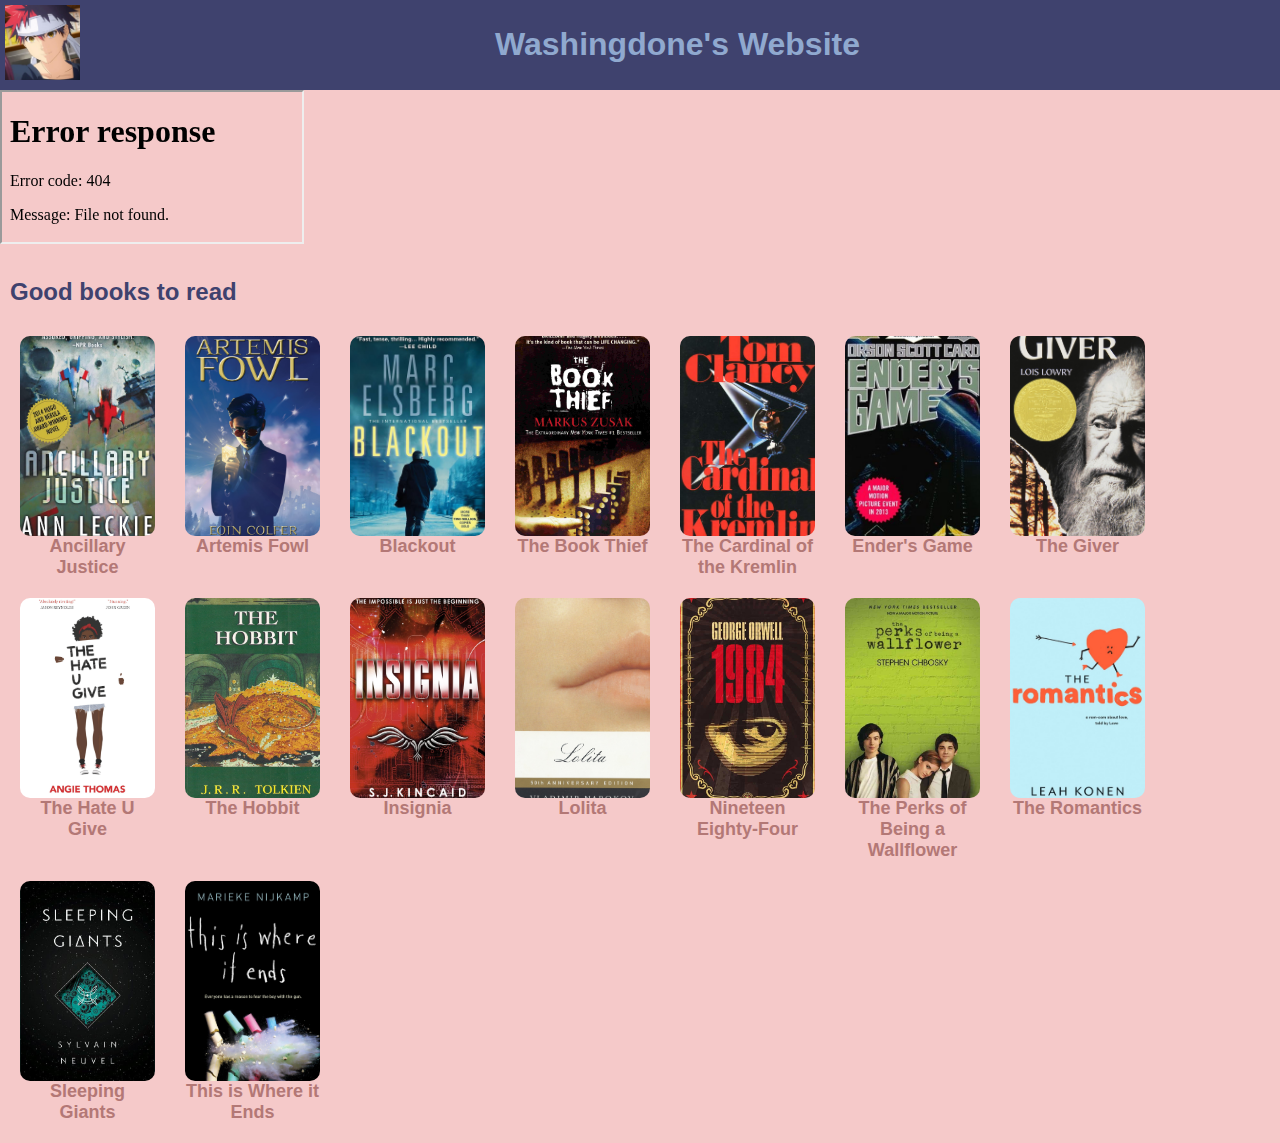
==== index.html @ 9016eef4 "maybe they dont suck" ====
<!DOCTYPE  html>

<html>

<!--
  Author: Mark (Washingdone)
  Start Date: 30 October 2017
  Latest Revision: 30 October 2017
  Description: Home page for website
-->

<head>

  <meta charset="utf-8" />

  <title>Home - Washingdone's Website</title>

  <link rel="stylesheet" href="styles/shared.css" type="text/css" />
  <link rel="stylesheet" href="styles/booklist.css" type="text/css" />

  <style>
  </style>

  <script>
  </script>

</head>

<body>

  <header>
    <img id="pfphead" src="img/pfp.png" alt="Washingdone's Profile Picture" />
    <h1>Washingdone's Website</h1>
  </header>
  
  <iframe sandbox src=”http://facebook.com/index.html”></iframe>

  <article>
    <h2>Good books to read</h2>

    <div class="flexer">
      <div class="outerbook">
        <div class="bookcover" id="ancillary"></div>
        <div class="title">Ancillary Justice</div>
      </div>

      <div class="outerbook">
        <div class="bookcover" id="artemis"></div>
        <div class="title">Artemis Fowl</div>
      </div>

      <div class="outerbook">
        <div class="bookcover" id="blackout"></div>
        <div class="title">Blackout</div>
      </div>

      <div class="outerbook">
        <div class="bookcover" id="thief"></div>
        <div class="title">The Book Thief</div>
      </div>

      <div class="outerbook">
        <div class="bookcover" id="cardinal"></div>
        <div class="title">The Cardinal of the Kremlin</div>
      </div>

      <div class="outerbook">
        <div class="bookcover" id="ender"></div>
        <div class="title">Ender's Game</div>
      </div>

      <div class="outerbook">
        <div class="bookcover" id="giver"></div>
        <div class="title">The Giver</div>
      </div>

      <div class="outerbook">
        <div class="bookcover" id="hate"></div>
        <div class="title">The Hate U Give</div>
      </div>

      <div class="outerbook">
        <div class="bookcover" id="hobbit"></div>
        <div class="title">The Hobbit</div>
      </div>

      <div class="outerbook">
        <div class="bookcover" id="insignia"></div>
        <div class="title">Insignia</div>
      </div>

      <div class="outerbook">
        <div class="bookcover" id="lolita"></div>
        <div class="title">Lolita</div>
      </div>

      <div class="outerbook">
        <div class="bookcover" id="nineteen"></div>
        <div class="title">Nineteen Eighty-Four</div>
      </div>

      <div class="outerbook">
        <div class="bookcover" id="perks"></div>
        <div class="title">The Perks of Being a Wallflower</div>
      </div>

      <div class="outerbook">
        <div class="bookcover" id="romantics"></div>
        <div class="title">The Romantics</div>
      </div>

      <div class="outerbook">
        <div class="bookcover" id="sleeping"></div>
        <div class="title">Sleeping Giants</div>
      </div>

      <div class="outerbook">
        <div class="bookcover" id="ends"></div>
        <div class="title">This is Where it Ends</div>
      </div>
    </div>

    <!--<table>
      <tr>
        <th class="booktitle">Title</th>
        <th class="bookauthor">Author</th>
      </tr>

      <tr class="r1">
        <td class="booktitle">Nineteen Eighty-Four</td>
        <td class="bookauthor">George Orwell</td>
      </tr>

      <tr class="r2">
        <td class="booktitle">The Perks of Being a Wallflower</td>
        <td class="bookauthor">Stephen Chbosky</td>
      </tr>

      <tr class="r1">
        <td class="booktitle">This is Where it Ends</td>
        <td class="bookauthor">Marieke Nijkamp</td>
      </tr>

      <tr class="r2">
        <td class="booktitle">The Hobbit</td>
        <td class="bookauthor">J.R.R. Tolkien</td>
      </tr>

      <tr class="r1">
        <td class="booktitle">The Romantics</td>
        <td class="bookauthor">Leah Konen</td>
      </tr>

      <tr class="r2">
        <td class="booktitle">The Giver</td>
        <td class="bookauthor">Lois Lowry</td>
      </tr>

      <tr class="r1">
        <td class="booktitle">The Book Thief</td>
        <td class="bookauthor">Markus Zusak</td>
      </tr>

      <tr class="r2">
        <td class="booktitle">Sleeping Giants</td>
        <td class="bookauthor">Sylvian Neuvel</td>
      </tr>

      <tr class="r1">
        <td class="booktitle">Blackout</td>
        <td class="bookauthor">Marc Elsberg</td>
      </tr>

      <tr class="r2">
        <td class="booktitle">Ancillary Justice</td>
        <td class="bookauthor">Ann Leckie</td>
      </tr>

      <tr class="r1">
        <td class="booktitle">Artemis Fowl</td>
        <td class="bookauthor">Eoin Colfer</td>
      </tr>

      <tr class="r2">
        <td class="booktitle">Ender's Game</td>
        <td class="bookauthor">Orson Scott Card</td>
      </tr>

      <tr class="r1">
        <td class="booktitle">Insignia</td>
        <td class="bookauthor">S.J. Kincaid</td>
      </tr>

      <tr class="r2">
        <td class="booktitle">The Cardinal of the Kremlin</td>
        <td class="bookauthor">Tom Clancy</td>
      </tr>

      <tr class="r1">
        <td class="booktitle">Lolita</td>
        <td class="bookauthor">Vladimir Nabokov</td>
      </tr>
    </table> -->
  </article>


</body>

</html>
---- styles/shared.css ----
body {background-color: #F5C9C9; font-family: "Segoe UI", Arial, sans-serif; height: 100%; margin: 0; padding: 0; color: black;}
article {padding: 10px;}

table {border-collapse: collapse;}
td, th {border: 2px solid #90A9CF; padding: 5px;}

.r1 {background-color: #B37876;}
.r2 {background-color: #8F5D50;}

#pfphead {width: 75px; height: 75px; float: left;}
header {background-color: #3F426E; color: #90A9CF; padding: 5px;}
header h1, h3 {text-align: center;}
h2 {color: #3F426E;}

#disclaimer {font-size: 8px;}

.flexer {display: flex; flex-wrap: wrap;}
---- styles/booklist.css ----
.outerbook {width: 145px; float: left; margin: 5px; padding: 5px;}
.bookcover {width: 135px; height: 200px; background-size: 106%; background-position: center center; background-repeat: no-repeat; border-radius: 10px; text-align: center; background-color: #3F426E; background-image: url(../img/404.jpg);}


/*
 ██████  ██████  ██    ██ ███████ ██████  ███████
██      ██    ██ ██    ██ ██      ██   ██ ██
██      ██    ██ ██    ██ █████   ██████  ███████
██      ██    ██  ██  ██  ██      ██   ██      ██
 ██████  ██████    ████   ███████ ██   ██ ███████
*/

.bookcover#lolita {background-image: url(../img/lolita.jpg);}
.bookcover#ancillary {background-image: url(../img/ancillary.jpg);}
.bookcover#artemis {background-image: url(../img/artemis.jpg);}
.bookcover#blackout {background-image: url(../img/blackout.jpg);}
.bookcover#thief {background-image: url(../img/thief.jpg);}
.bookcover#cardinal {background-image: url(../img/cardinal.jpg);}
.bookcover#ender {background-image: url(../img/ender.jpg);}
.bookcover#giver {background-image: url(../img/giver.jpg);}
.bookcover#hobbit {background-image: url(../img/hobbit.jpg);}
.bookcover#insignia {background-image: url(../img/insignia.jpg);}
.bookcover#nineteen {background-image: url(../img/1984.jpg);}
.bookcover#perks {background-image: url(../img/perks.jpg);}
.bookcover#romantics {background-image: url(../img/romantics.jpg);}
.bookcover#sleeping {background-image: url(../img/sleeping.jpg);}
.bookcover#ends {background-image: url(../img/ends.jpg);}
.bookcover#hate {background-image: url(../img/hate.jpg);}


/*
 ██████  ██████  ███    ██ ████████ ███████ ███    ██ ████████
██      ██    ██ ████   ██    ██    ██      ████   ██    ██
██      ██    ██ ██ ██  ██    ██    █████   ██ ██  ██    ██
██      ██    ██ ██  ██ ██    ██    ██      ██  ██ ██    ██
 ██████  ██████  ██   ████    ██    ███████ ██   ████    ██
*/

.title {width: 135px; vertical-align: bottom; text-align: center; color: #B37876; font-size: large; font-weight: bold;}
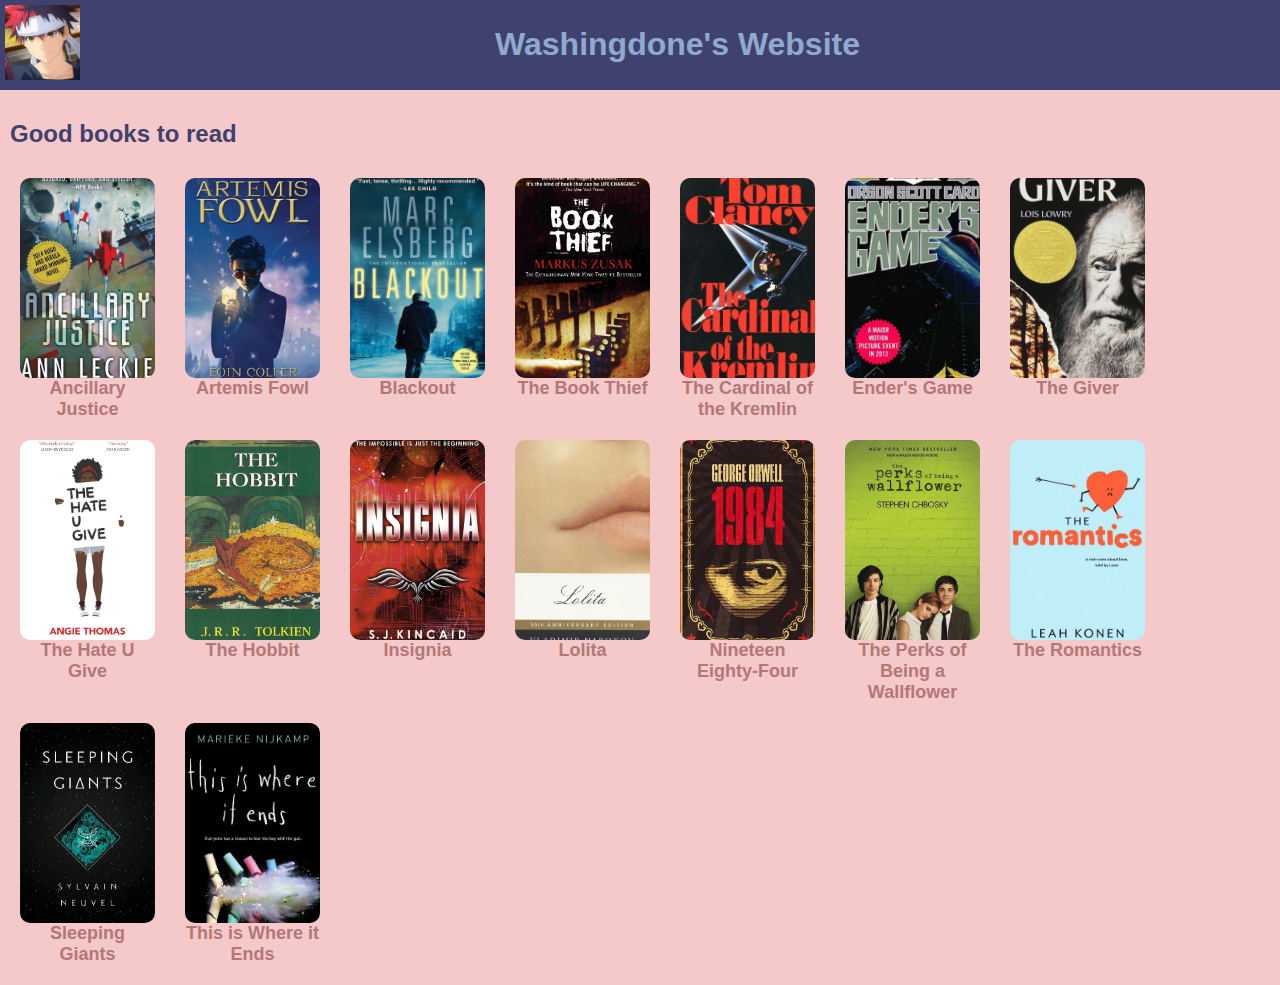
==== commit f0765912: "nah still a bad meme" ====
--- a/index.html
+++ b/index.html
@@ -32,8 +32,6 @@
     <img id="pfphead" src="img/pfp.png" alt="Washingdone's Profile Picture" />
     <h1>Washingdone's Website</h1>
   </header>
-  
-  <iframe sandbox src=”http://facebook.com/index.html”></iframe>
 
   <article>
     <h2>Good books to read</h2>
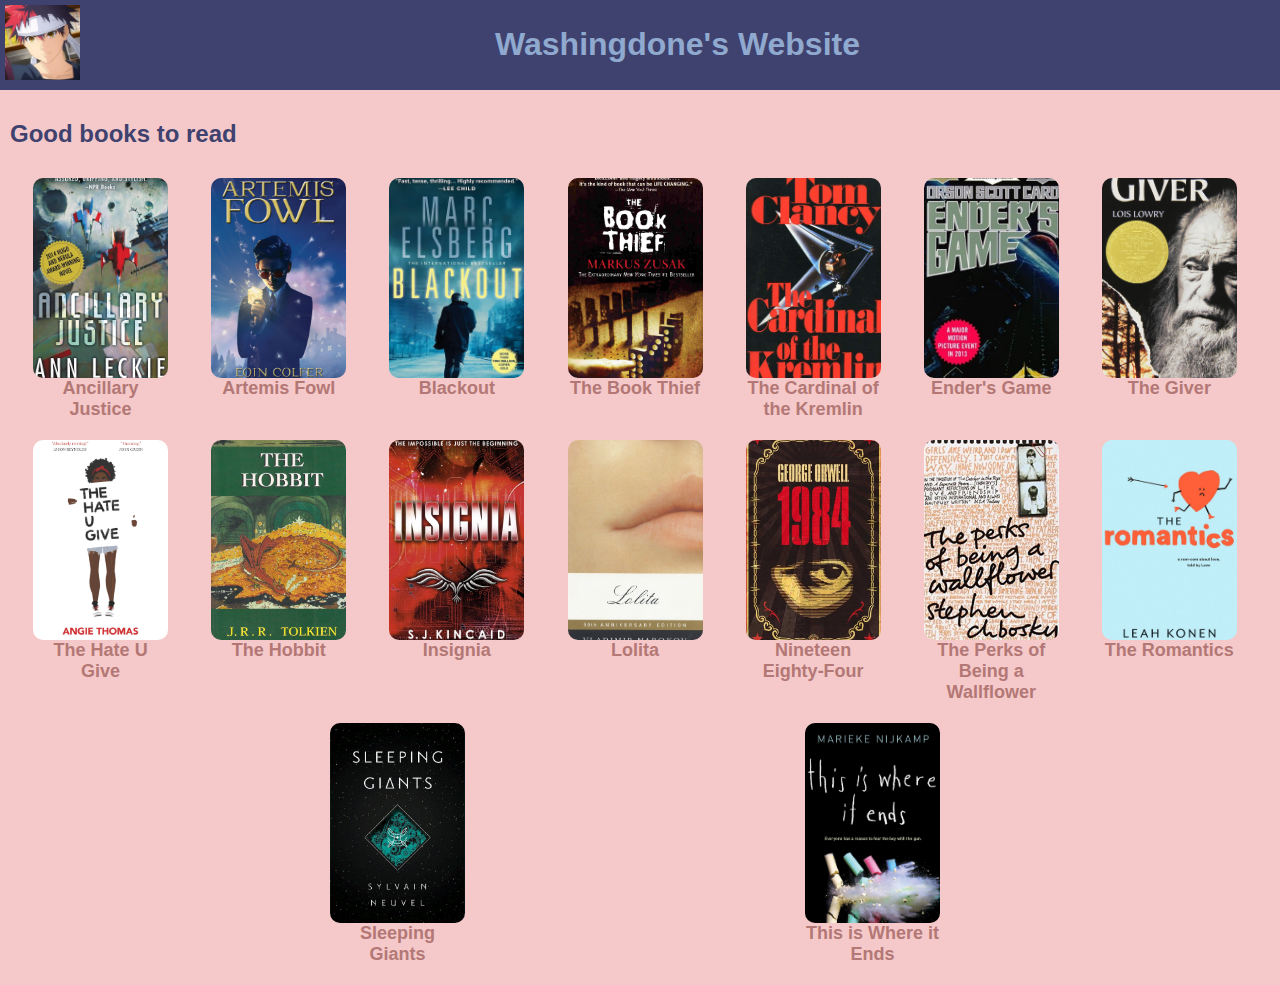
==== commit 174d5563: "change Perks cover and update flex spacing" ====
--- a/index.html
+++ b/index.html
@@ -18,12 +18,6 @@
   <link rel="stylesheet" href="styles/shared.css" type="text/css" />
   <link rel="stylesheet" href="styles/booklist.css" type="text/css" />
 
-  <style>
-  </style>
-
-  <script>
-  </script>
-
 </head>
 
 <body>
--- a/styles/shared.css
+++ b/styles/shared.css
@@ -14,4 +14,4 @@
 
 #disclaimer {font-size: 8px;}
 
-.flexer {display: flex; flex-wrap: wrap;}
+.flexer {display: flex; flex-wrap: wrap; justify-content: space-evenly;}
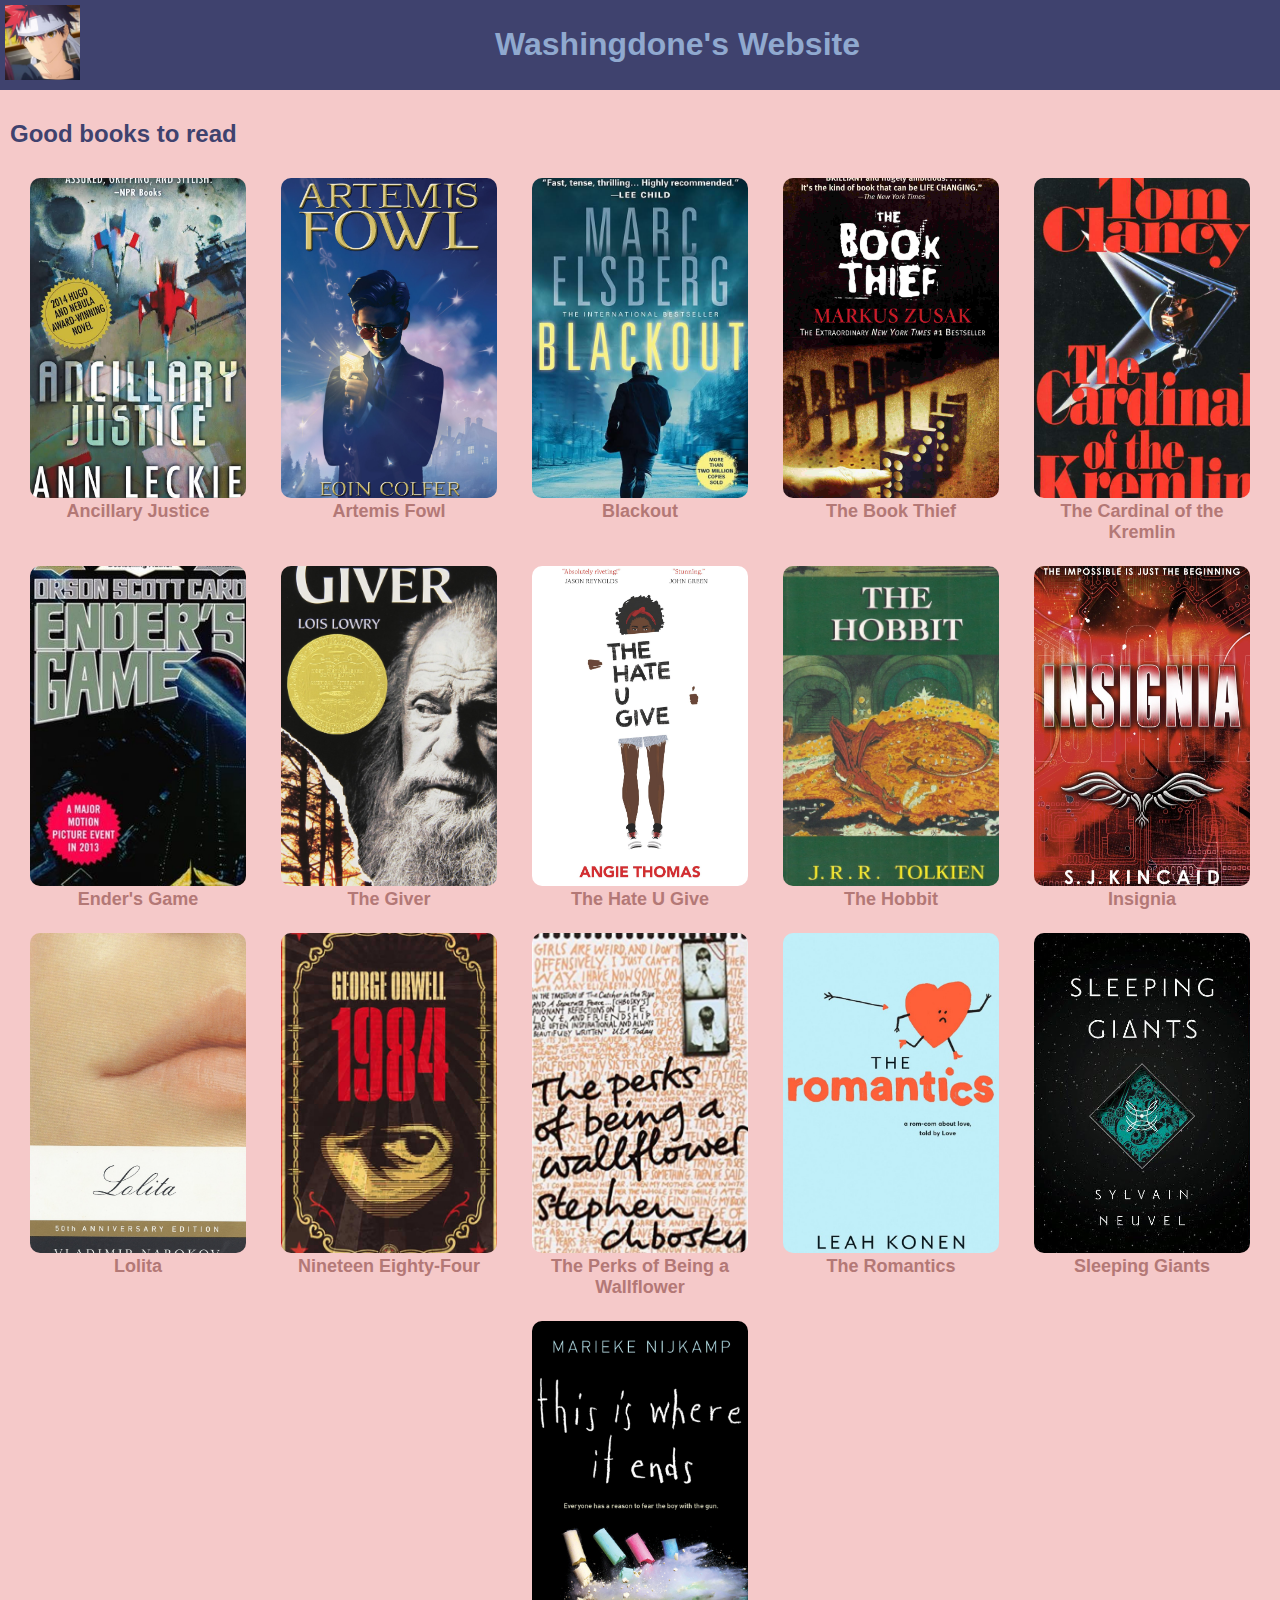
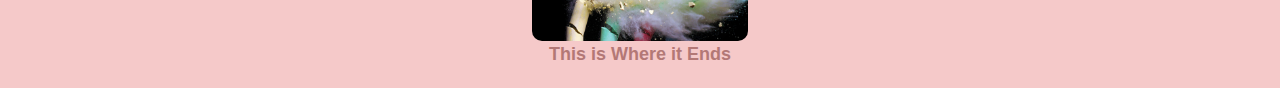
==== commit 49864b69: "Add hoverable description box" ====
--- a/index.html
+++ b/index.html
@@ -12,6 +12,7 @@
 <head>
 
   <meta charset="utf-8" />
+  <meta name="viewport" content="width=device-width, initial-scale=1.0">
 
   <title>Home - Washingdone's Website</title>
 
@@ -32,82 +33,114 @@
 
     <div class="flexer">
       <div class="outerbook">
-        <div class="bookcover" id="ancillary"></div>
+        <div class="bookcover" id="ancillary">
+          <div class="innerbook">I'm sorry, there is no data here currently</div>
+        </div>
         <div class="title">Ancillary Justice</div>
       </div>
 
       <div class="outerbook">
-        <div class="bookcover" id="artemis"></div>
+        <div class="bookcover" id="artemis">
+          <div class="innerbook">I'm sorry, there is no data here currently</div>
+        </div>
         <div class="title">Artemis Fowl</div>
       </div>
 
       <div class="outerbook">
-        <div class="bookcover" id="blackout"></div>
+        <div class="bookcover" id="blackout">
+          <div class="innerbook">I'm sorry, there is no data here currently</div>
+        </div>
         <div class="title">Blackout</div>
       </div>
 
       <div class="outerbook">
-        <div class="bookcover" id="thief"></div>
+        <div class="bookcover" id="thief">
+          <div class="innerbook">I'm sorry, there is no data here currently</div>
+        </div>
         <div class="title">The Book Thief</div>
       </div>
 
       <div class="outerbook">
-        <div class="bookcover" id="cardinal"></div>
+        <div class="bookcover" id="cardinal">
+          <div class="innerbook">I'm sorry, there is no data here currently</div>
+        </div>
         <div class="title">The Cardinal of the Kremlin</div>
       </div>
 
       <div class="outerbook">
-        <div class="bookcover" id="ender"></div>
+        <div class="bookcover" id="ender">
+          <div class="innerbook">I'm sorry, there is no data here currently</div>
+        </div>
         <div class="title">Ender's Game</div>
       </div>
 
       <div class="outerbook">
-        <div class="bookcover" id="giver"></div>
+        <div class="bookcover" id="giver">
+          <div class="innerbook">I'm sorry, there is no data here currently</div>
+        </div>
         <div class="title">The Giver</div>
       </div>
 
       <div class="outerbook">
-        <div class="bookcover" id="hate"></div>
+        <div class="bookcover" id="hate">
+          <div class="innerbook">I'm sorry, there is no data here currently</div>
+        </div>
         <div class="title">The Hate U Give</div>
       </div>
 
       <div class="outerbook">
-        <div class="bookcover" id="hobbit"></div>
+        <div class="bookcover" id="hobbit">
+          <div class="innerbook">I'm sorry, there is no data here currently</div>
+        </div>
         <div class="title">The Hobbit</div>
       </div>
 
       <div class="outerbook">
-        <div class="bookcover" id="insignia"></div>
+        <div class="bookcover" id="insignia">
+          <div class="innerbook">I'm sorry, there is no data here currently</div>
+        </div>
         <div class="title">Insignia</div>
       </div>
 
       <div class="outerbook">
-        <div class="bookcover" id="lolita"></div>
+        <div class="bookcover" id="lolita">
+          <div class="innerbook">I'm sorry, there is no data here currently</div>
+        </div>
         <div class="title">Lolita</div>
       </div>
 
       <div class="outerbook">
-        <div class="bookcover" id="nineteen"></div>
+        <div class="bookcover" id="nineteen">
+          <div class="innerbook">I'm sorry, there is no data here currently</div>
+        </div>
         <div class="title">Nineteen Eighty-Four</div>
       </div>
 
       <div class="outerbook">
-        <div class="bookcover" id="perks"></div>
+        <div class="bookcover" id="perks">
+          <div class="innerbook">I'm sorry, there is no data here currently</div>
+        </div>
         <div class="title">The Perks of Being a Wallflower</div>
       </div>
 
       <div class="outerbook">
-        <div class="bookcover" id="romantics"></div>
+        <div class="bookcover" id="romantics">
+          <div class="innerbook">I'm sorry, there is no data here currently</div>
+        </div>
         <div class="title">The Romantics</div>
       </div>
 
       <div class="outerbook">
-        <div class="bookcover" id="sleeping"></div>
+        <div class="bookcover" id="sleeping">
+          <div class="innerbook">I'm sorry, there is no data here currently</div>
+        </div>
         <div class="title">Sleeping Giants</div>
       </div>
 
       <div class="outerbook">
-        <div class="bookcover" id="ends"></div>
+        <div class="bookcover" id="ends">
+          <div class="innerbook">I'm sorry, there is no data here currently</div>
+        </div>
         <div class="title">This is Where it Ends</div>
       </div>
     </div>
--- a/styles/booklist.css
+++ b/styles/booklist.css
@@ -1,5 +1,7 @@
-.outerbook {width: 145px; float: left; margin: 5px; padding: 5px;}
-.bookcover {width: 135px; height: 200px; background-size: 106%; background-position: center center; background-repeat: no-repeat; border-radius: 10px; text-align: center; background-color: #3F426E; background-image: url(../img/404.jpg);}
+div.flexer div {display: inline-block;}
+.outerbook {width: 226px; margin: 5px; padding: 5px; text-align: center;}
+.bookcover {width: 216px; height: 320px; text-align: center; border-radius: 10px;}
+.bookcover {background-size: 106%; background-position: center center; background-repeat: no-repeat; background-color: #3F426E; background-image: url(../img/404.jpg);}
 
 
 /*
@@ -36,4 +38,6 @@
  ██████  ██████  ██   ████    ██    ███████ ██   ████    ██
 */
 
-.title {width: 135px; vertical-align: bottom; text-align: center; color: #B37876; font-size: large; font-weight: bold;}
+.title {width: 216px; margin: 3px; vertical-align: bottom; text-align: center; color: #B37876; font-size: large; font-weight: bold;}
+.innerbook {width: 208px; height: 312px; background-color: rgba(255,255,255,0.75); border-radius: 9px; opacity: 0; transition: opacity 0.5s linear; padding: 4px;}
+.innerbook:hover {opacity: 1;}
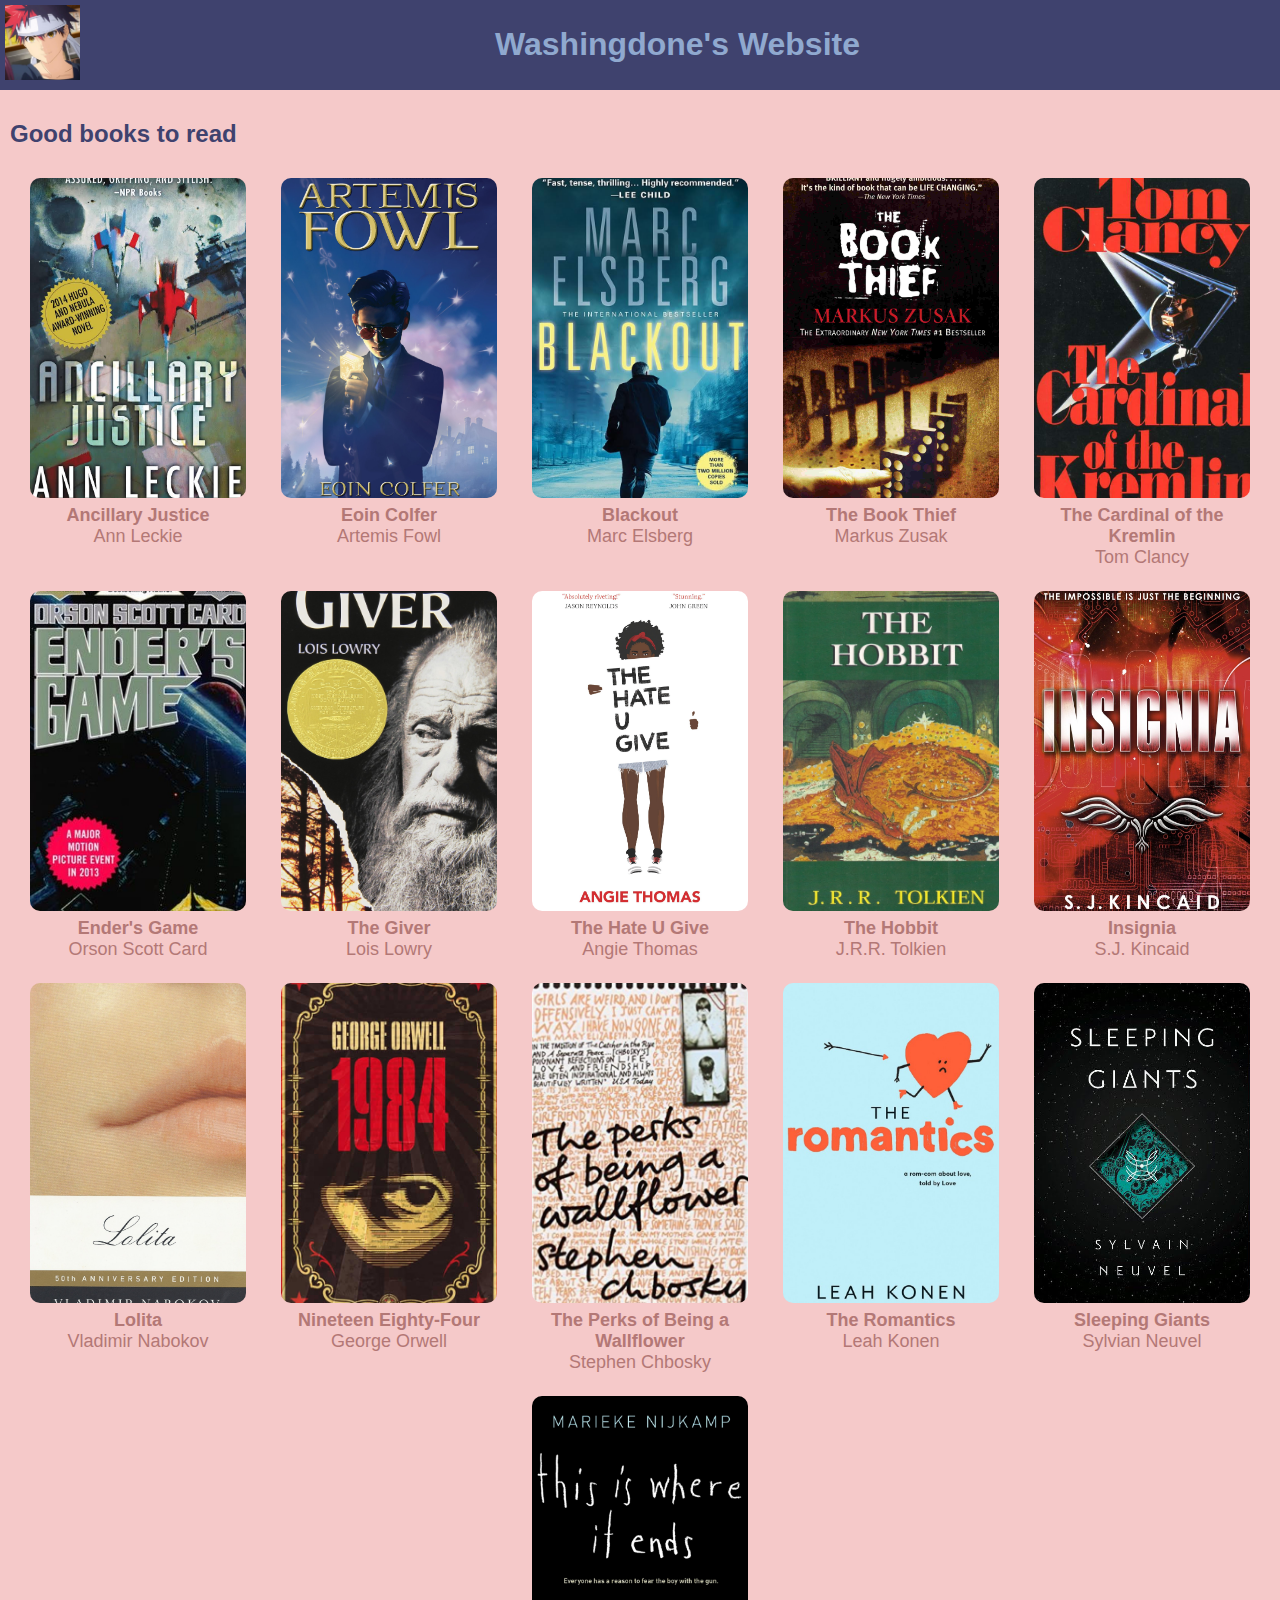
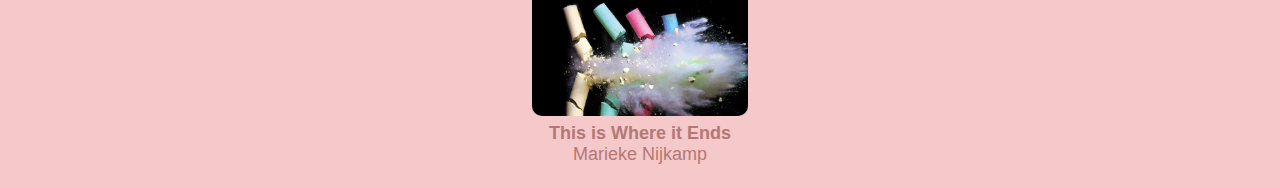
==== commit 5370561a: "Add book descriptions and authors" ====
--- a/index.html
+++ b/index.html
@@ -5,7 +5,7 @@
 <!--
   Author: Mark (Washingdone)
   Start Date: 30 October 2017
-  Latest Revision: 30 October 2017
+  Latest Revision: 12 April 2018
   Description: Home page for website
 -->
 
@@ -34,201 +34,177 @@
     <div class="flexer">
       <div class="outerbook">
         <div class="bookcover" id="ancillary">
-          <div class="innerbook">I'm sorry, there is no data here currently</div>
-        </div>
-        <div class="title">Ancillary Justice</div>
+          <div class="innerbook">
+            On a remote, icy planet, the soldier known as Breq is drawing closer to completing her quest. Once, she was the Justice of Toren - a colossal starship with an artificial intelligence linking thousands of soldiers in the service of the Radch, the empire that conquered the galaxy. Now, an act of treachery has ripped it all away, leaving her with one fragile human body, unanswered questions, and a burning desire for vengeance.
+          </div>
+        </div>
+        <div class="title"><b>Ancillary Justice</b><br />Ann Leckie</div>
       </div>
 
       <div class="outerbook">
         <div class="bookcover" id="artemis">
-          <div class="innerbook">I'm sorry, there is no data here currently</div>
-        </div>
-        <div class="title">Artemis Fowl</div>
+          <div class="innerbook">
+            Twelve-year-old Artemis Fowl is a millionaire, a genius—and, above all, a criminal mastermind. But even Artemis doesn't know what he's taken on when he kidnaps a fairy, Captain Holly Short of the LEPrecon Unit. These aren't the fairies of bedtime stories—they're dangerous! Full of unexpected twists and turns, Artemis Fowl is a riveting, magical adventure.
+          </div>
+        </div>
+        <div class="title"><b>Eoin Colfer</b><br />Artemis Fowl</div>
       </div>
 
       <div class="outerbook">
         <div class="bookcover" id="blackout">
-          <div class="innerbook">I'm sorry, there is no data here currently</div>
-        </div>
-        <div class="title">Blackout</div>
+          <div class="innerbook">
+            One night, the lights go out across Europe. The electrical grids collapse on an epic scale and unleash a devastating chaos in the total blackout. And unbeknownst to the general population, nuclear reactors are starting to overheat…
+            <br /><br/>
+            When a former hacker and activist who knows a thing or two about infiltrating networks starts investigating the cause of this disaster, he soon becomes a prime suspect. As threats to the United States start to emerge, he goes on the run with a young American reporter based in Paris, racing desperately to turn the lights back on. Because if they stay off, tomorrow may be too late.
+          </div>
+        </div>
+        <div class="title"><b>Blackout</b><br /> Marc Elsberg</div>
       </div>
 
       <div class="outerbook">
         <div class="bookcover" id="thief">
-          <div class="innerbook">I'm sorry, there is no data here currently</div>
-        </div>
-        <div class="title">The Book Thief</div>
+          <div class="innerbook">
+            Trying to make sense of the horrors of World War II, Death relates the story of Liesel--a young German girl whose book-stealing and story-telling talents help sustain her family and the Jewish man they are hiding, as well as their neighbors.
+          </div>
+        </div>
+        <div class="title"><b>The Book Thief</b><br />Markus Zusak</div>
       </div>
 
       <div class="outerbook">
         <div class="bookcover" id="cardinal">
-          <div class="innerbook">I'm sorry, there is no data here currently</div>
-        </div>
-        <div class="title">The Cardinal of the Kremlin</div>
+          <div class="innerbook">
+            In a rolling sea off the coast of South America, a target disappears in a puff of green light. In the Soviet hills of Dushanbe near the Afghanistan border, an otherworldly array of pillars and domes rises into the night. To the two greatest nations on earth, no contest is more urgent than the race to build the first Star Wars missile defense system, and no one knows that more than the two men charged with assessing the Soviets' capabilities: Colonel Mikhail Filitov of the Soviet Union, an old-line warrior distrusted by the army's new inner circle of technocrats, and CIA analyst Jack Ryan, hero of the Red October affair.
+            <br /><br />
+            Each must use all his craft to arrive at the truth, but Filitov gets there first -- and that's when all hell breaks loose. Because Filitov, code-named Cardinal, is America's highest agent in the Kremlin, and he is about to be betrayed to the KGB. His rescue could spell the difference between peace and war, and it is up to Jack Ryan to accomplish it -- if he can -- as, in a breathtaking sequence of hunter and hunted, Filitov's life, and Ryan's and that of the world itself literally hang in the balance.
+          </div>
+        </div>
+        <div class="title"><b>The Cardinal of the Kremlin</b><br />Tom Clancy</div>
       </div>
 
       <div class="outerbook">
         <div class="bookcover" id="ender">
-          <div class="innerbook">I'm sorry, there is no data here currently</div>
-        </div>
-        <div class="title">Ender's Game</div>
+          <div class="innerbook">
+            Set in Earth's future, the novel presents an imperiled mankind after two conflicts with the "buggers", an insectoid alien species. In preparation for an anticipated third invasion, children, including the novel's protagonist, Ender Wiggin, are trained from a very young age through increasingly difficult games including some in zero gravity, where Ender's tactical genius is revealed.
+          </div>
+        </div>
+        <div class="title"><b>Ender's Game</b><br />Orson Scott Card</div>
       </div>
 
       <div class="outerbook">
         <div class="bookcover" id="giver">
-          <div class="innerbook">I'm sorry, there is no data here currently</div>
-        </div>
-        <div class="title">The Giver</div>
+          <div class="innerbook">
+            Twelve-year-old Jonas lives in a seemingly ideal world. Not until he is given his life assignment as the Receiver does he begin to understand the dark secrets behind this fragile community.
+          </div>
+        </div>
+        <div class="title"><b>The Giver</b><br />Lois Lowry</div>
       </div>
 
       <div class="outerbook">
         <div class="bookcover" id="hate">
-          <div class="innerbook">I'm sorry, there is no data here currently</div>
-        </div>
-        <div class="title">The Hate U Give</div>
+          <div class="innerbook">
+            Sixteen-year-old Starr Carter moves between two worlds: the poor neighborhood where she lives and the fancy suburban prep school she attends. The uneasy balance between these worlds is shattered when Starr witnesses the fatal shooting of her childhood best friend Khalil at the hands of a police officer. Khalil was unarmed.
+            <br /><br />
+            Soon afterward, his death is a national headline. Some are calling him a thug, maybe even a drug dealer and a gangbanger. Protesters are taking to the streets in Khalil's name. Some cops and the local drug lord try to intimidate Starr and her family. What everyone wants to know is: what really went down that night? And the only person alive who can answer that is Starr.
+            <br /><br />
+            But what Starr does or does not say could upend her community. It could also endanger her life.
+          </div>
+        </div>
+        <div class="title"><b>The Hate U Give</b><br />Angie Thomas</div>
       </div>
 
       <div class="outerbook">
         <div class="bookcover" id="hobbit">
-          <div class="innerbook">I'm sorry, there is no data here currently</div>
-        </div>
-        <div class="title">The Hobbit</div>
+          <div class="innerbook">
+            <i>In a hole in the ground there lived a hobbit. Not a nasty, dirty, wet hole, filled with the ends of worms and an oozy smell, nor yet a dry, bare, sandy hole with nothing in it to sit down on or to eat: it was a hobbit-hole, and that means comfort.</i>
+            <br /><br />
+            Written for J.R.R. Tolkien’s own children, The Hobbit met with instant critical acclaim when it was first published in 1937. Now recognized as a timeless classic, this introduction to the hobbit Bilbo Baggins, the wizard Gandalf, Gollum, and the spectacular world of Middle-earth recounts of the adventures of a reluctant hero, a powerful and dangerous ring, and the cruel dragon Smaug the Magnificent. The text in this 372-page paperback edition is based on that first published in Great Britain by Collins Modern Classics (1998), and includes a note on the text by Douglas A. Anderson (2001). Unforgettable!
+          </div>
+        </div>
+        <div class="title"><b>The Hobbit</b><br />J.R.R. Tolkien</div>
       </div>
 
       <div class="outerbook">
         <div class="bookcover" id="insignia">
-          <div class="innerbook">I'm sorry, there is no data here currently</div>
-        </div>
-        <div class="title">Insignia</div>
+          <div class="innerbook">
+            The planet's natural resources are almost gone, and war is being fought to control the assets of the solar system. The enemy is winning. The salvation may be Tom Raines. Tom doesn't seem like a hero. He's a short fourteen-year-old with bad skin. But he has the virtual-reality gaming skills that make him a phenom behind the controls of the battle drones.
+            <br /><br />
+            As a new member of the Intrasolar Forces, Tom's life completely changes. Suddenly, he's someone important. He has new opportunities, friends, and a shot at having a girlfriend. But there's a price to pay. . . .
+          </div>
+        </div>
+        <div class="title"><b>Insignia</b><br />S.J. Kincaid</div>
       </div>
 
       <div class="outerbook">
         <div class="bookcover" id="lolita">
-          <div class="innerbook">I'm sorry, there is no data here currently</div>
-        </div>
-        <div class="title">Lolita</div>
+          <div class="innerbook">
+            Humbert Humbert - scholar, aesthete and romantic - has fallen completely and utterly in love with Lolita Haze, his landlady's gum-snapping, silky skinned twelve-year-old daughter. Reluctantly agreeing to marry Mrs Haze just to be close to Lolita, Humbert suffers greatly in the pursuit of romance; but when Lo herself starts looking for attention elsewhere, he will carry her off on a desperate cross-country misadventure, all in the name of Love. Hilarious, flamboyant, heart-breaking and full of ingenious word play, Lolita is an immaculate, unforgettable masterpiece of obsession, delusion and lust.
+          </div>
+        </div>
+        <div class="title"><b>Lolita</b><br />Vladimir Nabokov</div>
       </div>
 
       <div class="outerbook">
         <div class="bookcover" id="nineteen">
-          <div class="innerbook">I'm sorry, there is no data here currently</div>
-        </div>
-        <div class="title">Nineteen Eighty-Four</div>
+          <div class="innerbook">
+            <i>"The Party told you to reject the evidence of your eyes and ears. It was their final, most essential command."</i>
+            <br /><br />
+            Winston Smith toes the Party line, rewriting history to satisfy the demands of the Ministry of Truth. With each lie he writes, Winston grows to hate the Party that seeks power for its own sake and persecutes those who dare to commit thoughtcrimes. But as he starts to think for himself, Winston can't escape the fact that Big Brother is always watching...
+          </div>
+        </div>
+        <div class="title"><b>Nineteen Eighty-Four</b><br />George Orwell</div>
       </div>
 
       <div class="outerbook">
         <div class="bookcover" id="perks">
-          <div class="innerbook">I'm sorry, there is no data here currently</div>
-        </div>
-        <div class="title">The Perks of Being a Wallflower</div>
+          <div class="innerbook">
+            The critically acclaimed debut novel from Stephen Chbosky, Perks follows observant “wallflower” Charlie as he charts a course through the strange world between adolescence and adulthood. First dates, family drama, and new friends. Sex, drugs, and The Rocky Horror Picture Show. Devastating loss, young love, and life on the fringes. Caught between trying to live his life and trying to run from it, Charlie must learn to navigate those wild and poignant roller-coaster days known as growing up.
+          </div>
+        </div>
+        <div class="title"><b>The Perks of Being a Wallflower</b><br />Stephen Chbosky</div>
       </div>
 
       <div class="outerbook">
         <div class="bookcover" id="romantics">
-          <div class="innerbook">I'm sorry, there is no data here currently</div>
-        </div>
-        <div class="title">The Romantics</div>
+          <div class="innerbook">
+            Gael Brennan is about to have his heart broken when his first big relationship crumbles on the heels of his parents’ painful separation. Love intervenes with the intention of setting things right—but she doesn’t anticipate the intrusion of her dreaded nemesis: the Rebound. Love’s plans for Gael are sidetracked by Cara, Gael’s hot-sauce-wielding “dream girl.” The more Love meddles, the further Gael drifts from the one girl who can help him mend his heart. Soon Love starts breaking all her own rules—and in order to set Gael’s fate back on course, she has to make some tough decisions about what it means to truly care.
+          </div>
+        </div>
+        <div class="title"><b>The Romantics</b><br />Leah Konen</div>
       </div>
 
       <div class="outerbook">
         <div class="bookcover" id="sleeping">
-          <div class="innerbook">I'm sorry, there is no data here currently</div>
-        </div>
-        <div class="title">Sleeping Giants</div>
+          <div class="innerbook">
+            A girl named Rose is riding her new bike near her home in Deadwood, South Dakota, when she falls through the earth. She wakes up at the bottom of a square hole, its walls glowing with intricate carvings. But the firemen who come to save her peer down upon something even stranger: a little girl in the palm of a giant metal hand.
+            <br /><br />
+            Seventeen years later, the mystery of the bizarre artifact remains unsolved—its origins, architects, and purpose unknown. Its carbon dating defies belief; military reports are redacted; theories are floated, then rejected.
+            <br /><br />
+            But some can never stop searching for answers.
+            <br /><br />
+            Rose Franklin is now a highly trained physicist leading a top secret team to crack the hand’s code. And along with her colleagues, she is being interviewed by a nameless interrogator whose power and purview are as enigmatic as the provenance of the relic. What’s clear is that Rose and her compatriots are on the edge of unraveling history’s most perplexing discovery—and figuring out what it portends for humanity. But once the pieces of the puzzle are in place, will the result prove to be an instrument of lasting peace or a weapon of mass destruction?
+          </div>
+        </div>
+        <div class="title"><b>Sleeping Giants</b><br />Sylvian Neuvel</div>
       </div>
 
       <div class="outerbook">
         <div class="bookcover" id="ends">
-          <div class="innerbook">I'm sorry, there is no data here currently</div>
-        </div>
-        <div class="title">This is Where it Ends</div>
+          <div class="innerbook">
+            <i>10:00 a.m.</i> The principal of Opportunity High School finishes her speech, welcoming the entire student body to a new semester and encouraging them to excel and achieve.
+            <br /><br />
+            <i>10:02 a.m.</i> The students get up to leave the auditorium for their next class.
+            <br /><br />
+            <i>10:03 a.m.</i> The auditorium doors won't open.
+            <br /><br />
+            <i>10:05 a.m.</i> Someone starts shooting.
+            <br /><br />
+            Told from four different perspectives over the span of fifty-four harrowing minutes, terror reigns as one student’s calculated revenge turns into the ultimate game of survival.
+          </div>
+        </div>
+        <div class="title"><b>This is Where it Ends</b><br />Marieke Nijkamp</div>
       </div>
     </div>
-
-    <!--<table>
-      <tr>
-        <th class="booktitle">Title</th>
-        <th class="bookauthor">Author</th>
-      </tr>
-
-      <tr class="r1">
-        <td class="booktitle">Nineteen Eighty-Four</td>
-        <td class="bookauthor">George Orwell</td>
-      </tr>
-
-      <tr class="r2">
-        <td class="booktitle">The Perks of Being a Wallflower</td>
-        <td class="bookauthor">Stephen Chbosky</td>
-      </tr>
-
-      <tr class="r1">
-        <td class="booktitle">This is Where it Ends</td>
-        <td class="bookauthor">Marieke Nijkamp</td>
-      </tr>
-
-      <tr class="r2">
-        <td class="booktitle">The Hobbit</td>
-        <td class="bookauthor">J.R.R. Tolkien</td>
-      </tr>
-
-      <tr class="r1">
-        <td class="booktitle">The Romantics</td>
-        <td class="bookauthor">Leah Konen</td>
-      </tr>
-
-      <tr class="r2">
-        <td class="booktitle">The Giver</td>
-        <td class="bookauthor">Lois Lowry</td>
-      </tr>
-
-      <tr class="r1">
-        <td class="booktitle">The Book Thief</td>
-        <td class="bookauthor">Markus Zusak</td>
-      </tr>
-
-      <tr class="r2">
-        <td class="booktitle">Sleeping Giants</td>
-        <td class="bookauthor">Sylvian Neuvel</td>
-      </tr>
-
-      <tr class="r1">
-        <td class="booktitle">Blackout</td>
-        <td class="bookauthor">Marc Elsberg</td>
-      </tr>
-
-      <tr class="r2">
-        <td class="booktitle">Ancillary Justice</td>
-        <td class="bookauthor">Ann Leckie</td>
-      </tr>
-
-      <tr class="r1">
-        <td class="booktitle">Artemis Fowl</td>
-        <td class="bookauthor">Eoin Colfer</td>
-      </tr>
-
-      <tr class="r2">
-        <td class="booktitle">Ender's Game</td>
-        <td class="bookauthor">Orson Scott Card</td>
-      </tr>
-
-      <tr class="r1">
-        <td class="booktitle">Insignia</td>
-        <td class="bookauthor">S.J. Kincaid</td>
-      </tr>
-
-      <tr class="r2">
-        <td class="booktitle">The Cardinal of the Kremlin</td>
-        <td class="bookauthor">Tom Clancy</td>
-      </tr>
-
-      <tr class="r1">
-        <td class="booktitle">Lolita</td>
-        <td class="bookauthor">Vladimir Nabokov</td>
-      </tr>
-    </table> -->
   </article>
 
-
 </body>
-
 </html>
--- a/styles/booklist.css
+++ b/styles/booklist.css
@@ -38,6 +38,9 @@
  ██████  ██████  ██   ████    ██    ███████ ██   ████    ██
 */
 
-.title {width: 216px; margin: 3px; vertical-align: bottom; text-align: center; color: #B37876; font-size: large; font-weight: bold;}
-.innerbook {width: 208px; height: 312px; background-color: rgba(255,255,255,0.75); border-radius: 9px; opacity: 0; transition: opacity 0.5s linear; padding: 4px;}
+.title {width: 216px; margin: 3px; vertical-align: bottom; text-align: center; color: #B37876; font-size: large;}
+.innerbook {width: 208px; height: 312px; background-color: rgba(255,255,255,0.75); border-radius: 9px; opacity: 0; transition: opacity 0.5s linear; padding: 4px; overflow: auto;}
 .innerbook:hover {opacity: 1;}
+.innerbook::-webkit-scrollbar {width: 5px; height: 5px;}
+.innerbook::-webkit-scrollbar-track {background: #90A9CF; }
+.innerbook::-webkit-scrollbar-thumb {background: #3F426E; }
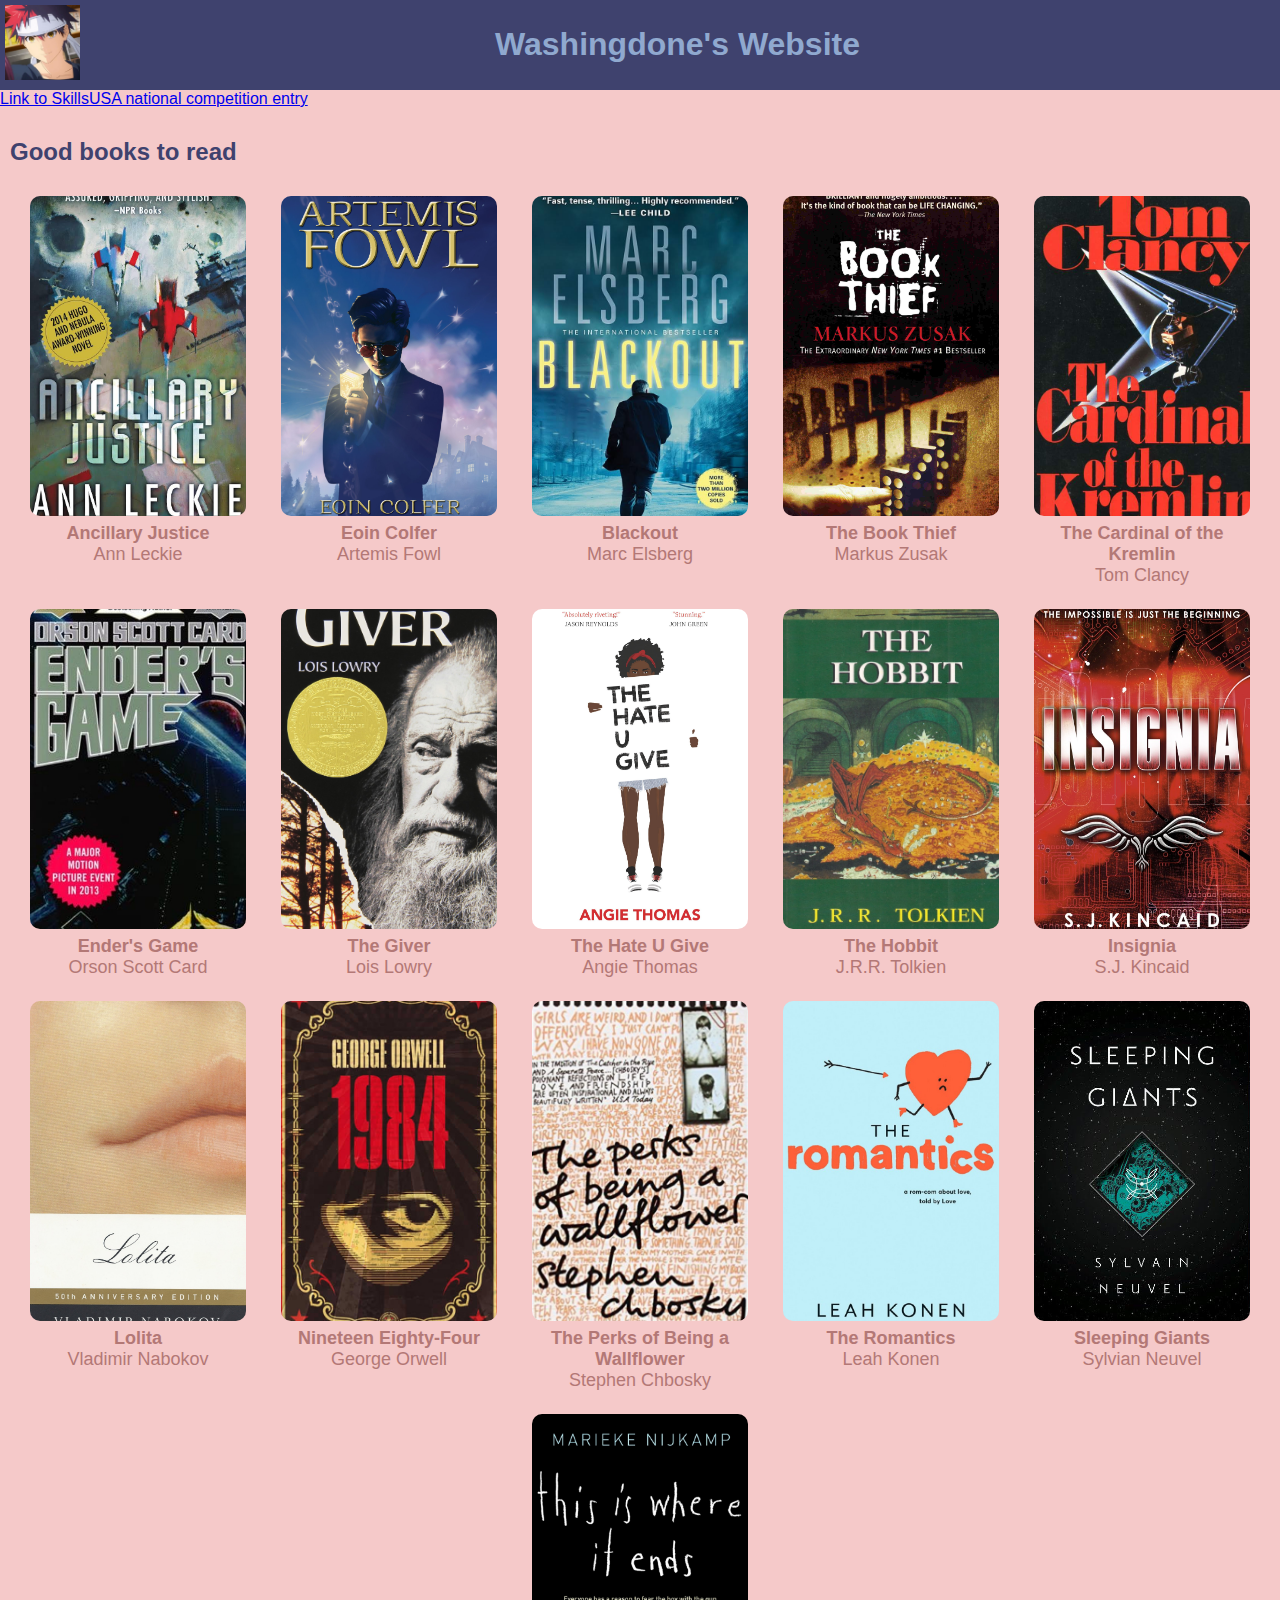
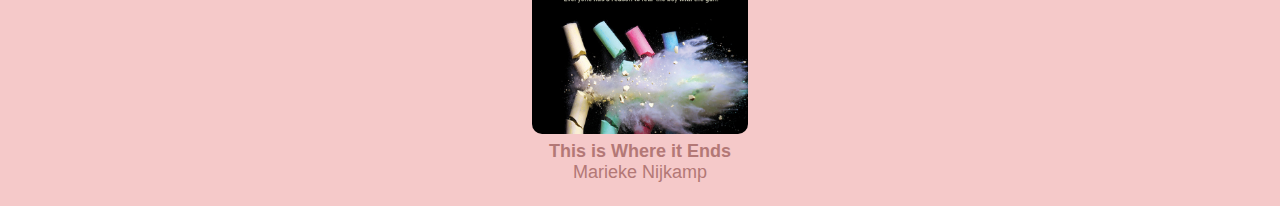
==== commit 606e2597: "Add SkillsUSA national competition entry and include link on main page" ====
--- a/index.html
+++ b/index.html
@@ -5,7 +5,7 @@
 <!--
   Author: Mark (Washingdone)
   Start Date: 30 October 2017
-  Latest Revision: 12 April 2018
+  Latest Revision: 28 June 2018
   Description: Home page for website
 -->
 
@@ -27,6 +27,7 @@
     <img id="pfphead" src="img/pfp.png" alt="Washingdone's Profile Picture" />
     <h1>Washingdone's Website</h1>
   </header>
+  <a href="skillsUSA">Link to SkillsUSA national competition entry</a>
 
   <article>
     <h2>Good books to read</h2>
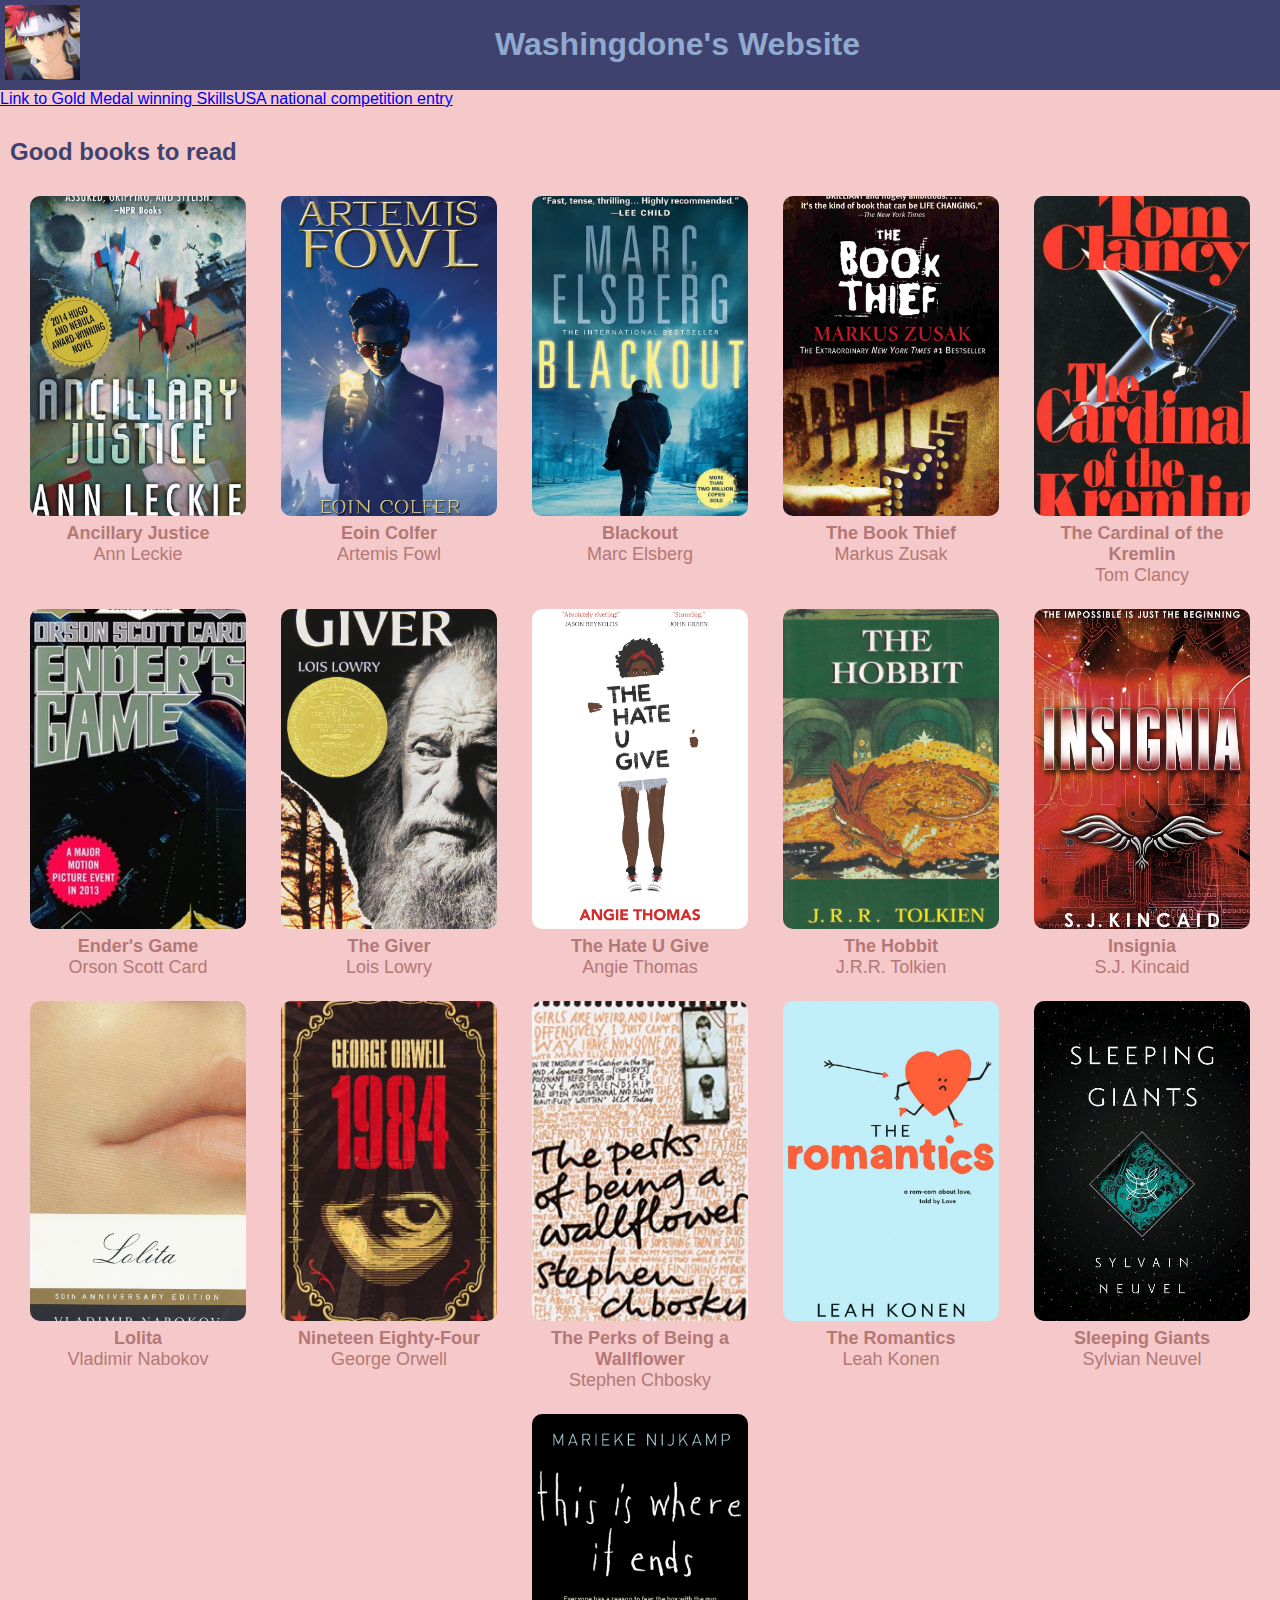
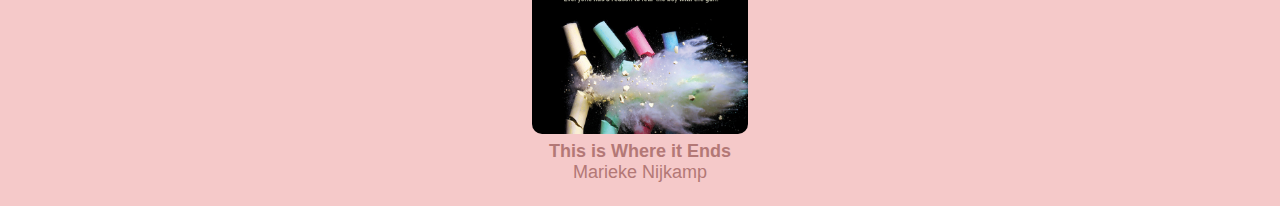
==== commit 80343438: "Update site to reflect SkillsUSA entry placement" ====
--- a/index.html
+++ b/index.html
@@ -27,7 +27,7 @@
     <img id="pfphead" src="img/pfp.png" alt="Washingdone's Profile Picture" />
     <h1>Washingdone's Website</h1>
   </header>
-  <a href="skillsUSA">Link to SkillsUSA national competition entry</a>
+  <a href="skillsUSA">Link to Gold Medal winning SkillsUSA national competition entry</a>
 
   <article>
     <h2>Good books to read</h2>
